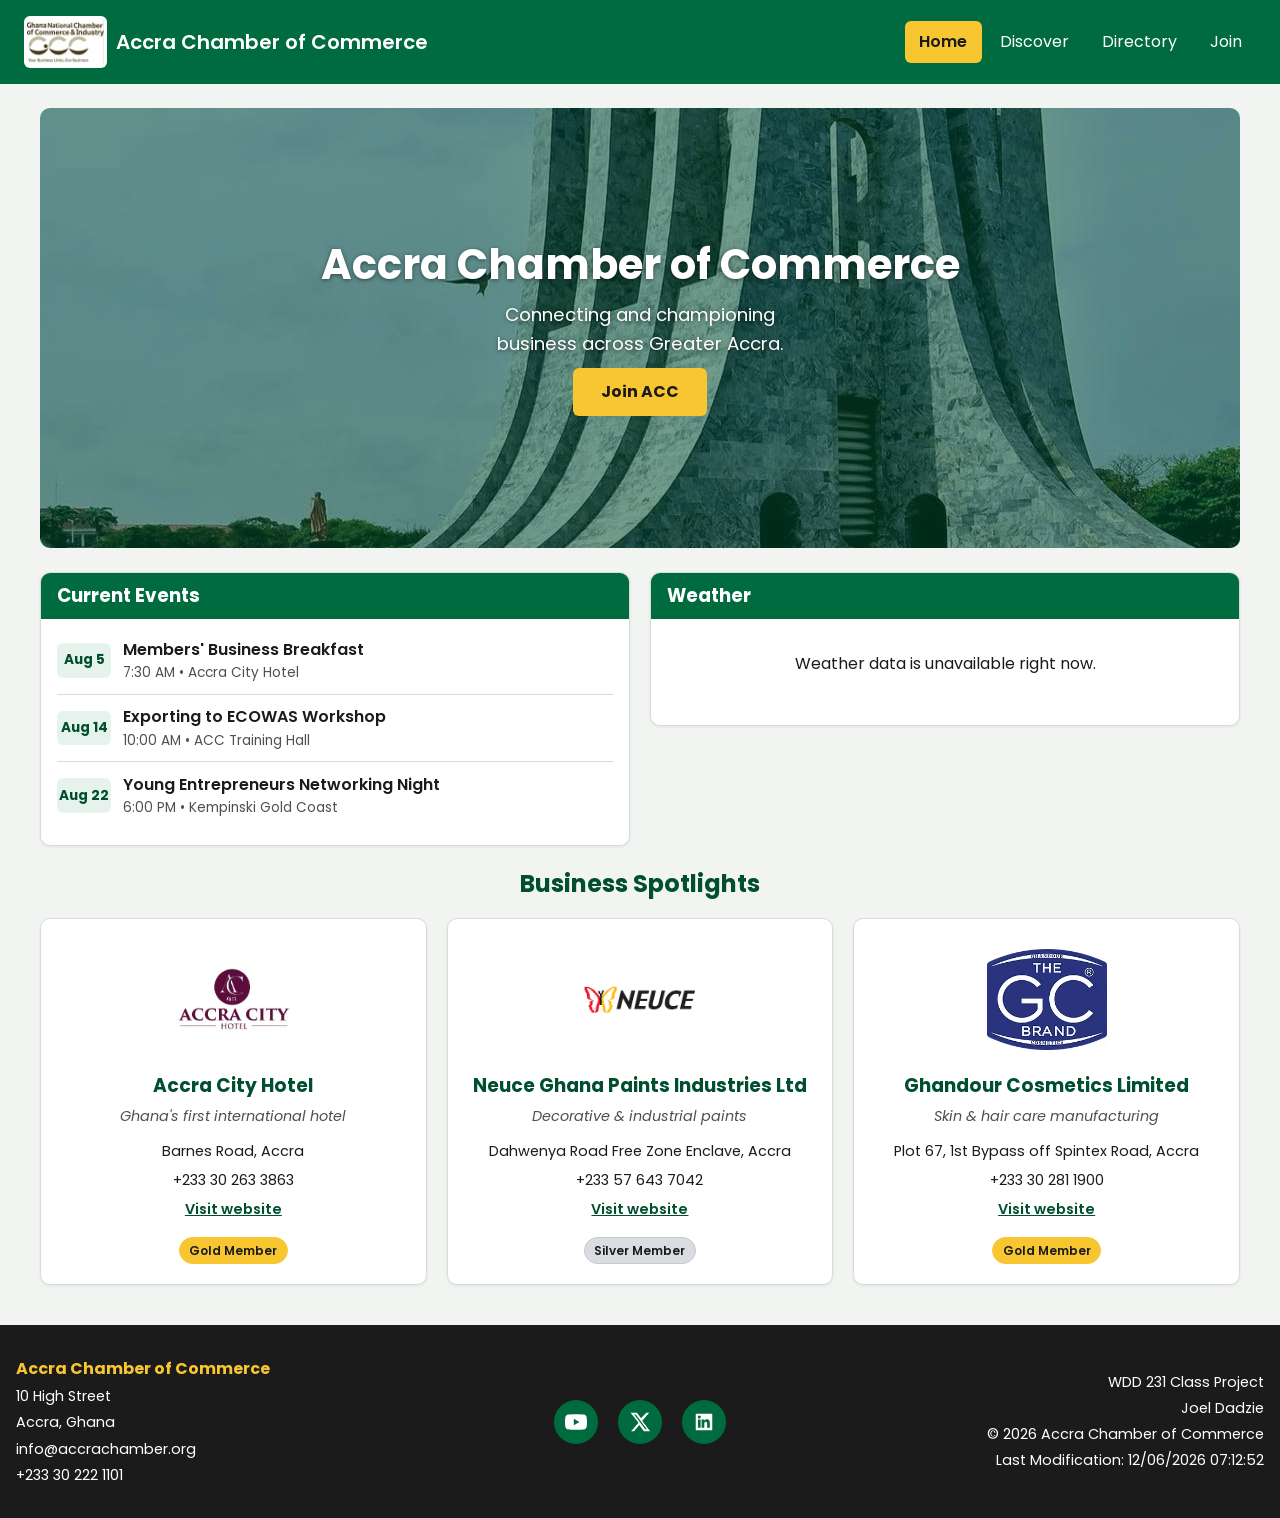
==== chamber/index.html @ aada2585 "homepage design" ====
<!DOCTYPE html>
<html lang="en">

<head>
  <meta charset="UTF-8">
  <meta name="viewport" content="width=device-width, initial-scale=1.0">
  <title>Home | Accra Chamber of Commerce</title>
  <meta name="description"
    content="The Accra Chamber of Commerce connects and champions businesses across Greater Accra, Ghana. Join for networking, events, advocacy, and growth.">
  <meta name="author" content="Joel Dadzie">

  <link rel="icon" href="images/favicon.ico" sizes="any">
  <link rel="icon" type="image/png" href="images/favicon.png">

  <meta property="og:title" content="Home | Accra Chamber of Commerce">
  <meta property="og:description"
    content="Connecting and championing businesses across Greater Accra, Ghana.">
  <meta property="og:type" content="website">
  <meta property="og:image" content="https://humminggbird.github.io/wdd231/chamber/images/og-image.png">
  <meta property="og:image:width" content="1200">
  <meta property="og:image:height" content="630">
  <meta property="og:image:alt" content="Accra Chamber of Commerce">
  <meta property="og:url" content="https://humminggbird.github.io/wdd231/chamber/index.html">

  <link rel="preconnect" href="https://fonts.googleapis.com">
  <link rel="preconnect" href="https://fonts.gstatic.com" crossorigin>
  <link href="https://fonts.googleapis.com/css2?family=Poppins:wght@400;500;600;700&display=swap" rel="stylesheet">

  <link rel="stylesheet" href="styles/normalize.css">
  <link rel="stylesheet" href="styles/small.css">
  <link rel="stylesheet" href="styles/larger.css">

  <script src="scripts/home.js" defer></script>
</head>

<body>
  <header class="site-header">
    <div class="brand">
      <img src="images/favicon.png" alt="Accra Chamber of Commerce logo" class="logo" width="160" height="96">
      <span class="brand-name">Accra Chamber of Commerce</span>
    </div>
    <button id="menu-button" class="menu-button" aria-label="Toggle navigation menu" aria-expanded="false"
      aria-controls="primary-nav"></button>
    <nav id="primary-nav" class="primary-nav" aria-label="Primary">
      <ul>
        <li><a href="index.html" class="current" aria-current="page">Home</a></li>
        <li><a href="#">Discover</a></li>
        <li><a href="directory.html">Directory</a></li>
        <li><a href="#">Join</a></li>
      </ul>
    </nav>
  </header>

  <main>
    <section class="hero">
      <img src="images/accra-hero.jpg"
        alt="Independence Square in Accra, Ghana, lined with national flags and the Independence Arch"
        class="hero-img" width="1200" height="799">
      <div class="hero-overlay">
        <h1>Accra Chamber of Commerce</h1>
        <p>Connecting and championing business across Greater Accra.</p>
        <a href="#" class="cta-button">Join ACC</a>
      </div>
    </section>

    <div class="home-sections">
      <section class="events card-block">
        <h2>Current Events</h2>
        <ul class="event-list">
          <li>
            <span class="event-date">Aug 5</span>
            <div>
              <p class="event-title">Members' Business Breakfast</p>
              <p class="event-meta">7:30 AM &bull; Accra City Hotel</p>
            </div>
          </li>
          <li>
            <span class="event-date">Aug 14</span>
            <div>
              <p class="event-title">Exporting to ECOWAS Workshop</p>
              <p class="event-meta">10:00 AM &bull; ACC Training Hall</p>
            </div>
          </li>
          <li>
            <span class="event-date">Aug 22</span>
            <div>
              <p class="event-title">Young Entrepreneurs Networking Night</p>
              <p class="event-meta">6:00 PM &bull; Kempinski Gold Coast</p>
            </div>
          </li>
        </ul>
      </section>

      <section class="weather card-block">
        <h2>Weather</h2>
        <div id="current-weather" class="current-weather">
          <p>Loading current conditions&hellip;</p>
        </div>
        <div id="forecast" class="forecast"></div>
      </section>
    </div>

    <section class="spotlights">
      <h2>Business Spotlights</h2>
      <div id="spotlight-cards" class="spotlight-cards"></div>
    </section>
  </main>

  <footer class="site-footer">
    <div class="footer-contact">
      <p class="footer-title">Accra Chamber of Commerce</p>
      <p>10 High Street</p>
      <p>Accra, Ghana</p>
      <p>info@accrachamber.org</p>
      <p>+233 30 222 1101</p>
    </div>

    <div class="footer-social">
      <a href="https://www.youtube.com/@accrachamberofcommerce5099" aria-label="Chamber on YouTube" target="_blank"
        rel="noopener">
        <img src="images/youtube.svg" alt="YouTube" width="34" height="34">
      </a>
      <a href="https://x.com/GhanaChamber" aria-label="Chamber on X" target="_blank" rel="noopener">
        <img src="images/twitter.svg" alt="X" width="34" height="34">
      </a>
      <a href="https://www.linkedin.com/company/ghana-national-chamber-of-commerce-and-industry/?originalSubdomain=gh"
        aria-label="Chamber on LinkedIn" target="_blank" rel="noopener">
        <img src="images/linkedin.svg" alt="LinkedIn" width="34" height="34">
      </a>
    </div>

    <div class="footer-dev">
      <p>WDD 231 Class Project</p>
      <p>Joel Dadzie</p>
      <p>&copy; <span id="currentyear"></span> Accra Chamber of Commerce</p>
      <p id="lastModified">Last Modification: </p>
    </div>
  </footer>
</body>

</html>
---- chamber/styles/small.css ----
:root {
  --green: #006b3f;
  --green-dark: #004f2e;
  --gold: #f8c630;
  --ink: #1b1b1b;
  --paper: #ffffff;
  --surface: #f2f4f2;
  --muted: #4c514c;
  --border: #d7ddd7;

  --font: "Poppins", system-ui, sans-serif;
}

* {
  box-sizing: border-box;
}

body {
  margin: 0;
  font-family: var(--font);
  color: var(--ink);
  background-color: var(--surface);
  line-height: 1.6;
}

h1,
h2 {
  line-height: 1.2;
}

img {
  max-width: 100%;
  height: auto;
  display: block;
}

.site-header {
  display: grid;
  grid-template-columns: 1fr auto;
  align-items: center;
  gap: 0.5rem;
  padding: 0.75rem 1rem;
  background-color: var(--green);
  color: var(--paper);
}

.brand {
  display: flex;
  align-items: center;
  gap: 0.6rem;
}

.logo {
  width: auto;
  height: 52px;
  padding: 3px;
  background-color: var(--paper);
  border-radius: 6px;
}

.brand-name {
  font-weight: 600;
  font-size: 1.05rem;
}

.menu-button {
  min-width: 44px;
  min-height: 44px;
  font-size: 1.6rem;
  line-height: 1;
  color: var(--paper);
  background: transparent;
  border: 0;
  cursor: pointer;
}

.menu-button::before {
  content: "\2630";
}

.menu-button.open::before {
  content: "\00D7";
}

.primary-nav {
  grid-column: 1 / -1;
}

.primary-nav ul {
  list-style: none;
  margin: 0;
  padding: 0;
  display: none;
}

.primary-nav ul.show {
  display: block;
}

.primary-nav a {
  display: block;
  min-height: 44px;
  padding: 0.75rem 0.5rem;
  color: var(--paper);
  text-decoration: none;
  border-top: 1px solid rgba(255, 255, 255, 0.15);
}

.primary-nav a:hover,
.primary-nav a:focus {
  background-color: var(--green-dark);
}

.primary-nav a.current {
  background-color: var(--gold);
  color: var(--ink);
  font-weight: 600;
}

main {
  width: min(100% - 2rem, 1200px);
  margin: 1.5rem auto;
}

main h1 {
  color: var(--green-dark);
  margin-top: 0;
  text-align: center;
}

.view-toggle {
  display: flex;
  justify-content: center;
  gap: 0.5rem;
  margin-bottom: 1.5rem;
}

.toggle {
  min-width: 72px;
  min-height: 44px;
  padding: 0.5rem 1rem;
  font-weight: 600;
  color: var(--ink);
  background-color: var(--paper);
  border: 1px solid var(--border);
  border-radius: 6px;
  cursor: pointer;
}

.toggle:hover,
.toggle:focus {
  border-color: var(--green);
}

.toggle.active {
  background-color: var(--green);
  color: var(--paper);
  border-color: var(--green);
}

.directory {
  display: grid;
  gap: 1.25rem;
}

.member {
  background-color: var(--paper);
  border: 1px solid var(--border);
  border-radius: 10px;
  overflow: hidden;
  box-shadow: 0 1px 3px rgba(0, 0, 0, 0.08);
}

.member h2 {
  margin: 0;
  padding: 0.75rem 1rem 0.25rem;
  font-size: 1.15rem;
  color: var(--green-dark);
}

.member .tagline {
  margin: 0;
  padding: 0 1rem 0.5rem;
  font-style: italic;
  color: var(--muted);
}

.member img {
  width: 120px;
  height: 120px;
  object-fit: contain;
  border-radius: 8px;
}

.member .info {
  padding: 0 1rem 1rem;
}

.member .info p {
  margin: 0.3rem 0;
}

.member a {
  color: var(--green-dark);
  font-weight: 600;
}

.badge {
  display: inline-block;
  margin: 0 1rem 0.75rem;
  padding: 0.2rem 0.6rem;
  font-size: 0.75rem;
  font-weight: 600;
  border-radius: 999px;
  color: var(--ink);
  background-color: var(--surface);
  border: 1px solid var(--border);
}

.badge.basic {
  background-color: #d6efdf;
  border-color: #8ccfa6;
}

.badge.gold {
  background-color: var(--gold);
  border-color: var(--gold);
}

.badge.silver {
  background-color: #d9dde1;
  border-color: #c3c9cf;
}

.directory.grid .member .badge {
  margin-top: 0.85rem;
}

.directory.grid .member .tagline {
  padding-bottom: 0.75rem;
  margin-bottom: 0.75rem;
  border-bottom: 1px solid var(--border);
}

.directory.grid .member .card-body {
  display: flex;
  gap: 1rem;
  align-items: flex-start;
  padding: 0 1rem;
}

.directory.list {
  gap: 0;
  border: 1px solid var(--border);
  border-radius: 10px;
  overflow: hidden;
  background-color: var(--paper);
}

.directory.list .member {
  border: 0;
  border-bottom: 1px solid var(--border);
  border-radius: 0;
  box-shadow: none;
  padding: 0.75rem 1rem;
}

.directory.list .member:nth-child(even) {
  background-color: var(--surface);
}

.directory.list .member:last-child {
  border-bottom: 0;
}

.directory.list .member img,
.directory.list .member .tagline {
  display: none;
}

.directory.list .member .card-body {
  display: block;
  padding: 0;
}

.directory.list .member h2 {
  padding: 0 0 0.25rem;
  font-size: 1.05rem;
}

.directory.list .member .info {
  padding: 0;
  font-size: 0.9rem;
}

.directory.list .member .info p {
  margin: 0.15rem 0;
}

.directory.list .member .badge {
  margin: 0.5rem 0 0;
}

.site-footer {
  display: grid;
  gap: 1.25rem;
  background-color: var(--ink);
  color: var(--paper);
  padding: 1.75rem 1rem;
  margin-top: 2.5rem;
  text-align: center;
}

.site-footer p {
  margin: 0.2rem 0;
  font-size: 0.9rem;
}

.site-footer .footer-title {
  font-weight: 700;
  font-size: 1rem;
  color: var(--gold);
}

.footer-social {
  display: flex;
  justify-content: center;
  gap: 1.25rem;
}

.footer-social a {
  display: inline-flex;
  min-width: 44px;
  min-height: 44px;
  align-items: center;
  justify-content: center;
  background-color: var(--green);
  border-radius: 50%;
}

.footer-social img {
  width: 22px;
  height: 22px;
}

.hero {
  position: relative;
  margin-bottom: 1.5rem;
  border-radius: 10px;
  overflow: hidden;
}

.hero-img {
  width: 100%;
  height: 360px;
  object-fit: cover;
  display: block;
}

.hero-overlay {
  position: absolute;
  inset: 0;
  display: flex;
  flex-direction: column;
  justify-content: center;
  align-items: center;
  gap: 0.6rem;
  padding: 1rem;
  text-align: center;
  color: var(--paper);
  background-color: rgba(0, 79, 46, 0.55);
}

.hero-overlay h1 {
  margin: 0;
  color: var(--paper);
  font-size: 1.6rem;
  text-shadow: 0 1px 4px rgba(0, 0, 0, 0.5);
}

.hero-overlay p {
  margin: 0;
  max-width: 32ch;
  font-size: 0.95rem;
  text-shadow: 0 1px 4px rgba(0, 0, 0, 0.5);
}

.cta-button {
  display: inline-block;
  padding: 0.7rem 1.75rem;
  font-weight: 700;
  color: var(--ink);
  background-color: var(--gold);
  border-radius: 6px;
  text-decoration: none;
}

.cta-button:hover,
.cta-button:focus {
  background-color: #ffd94d;
}

.home-sections {
  display: grid;
  gap: 1.25rem;
  margin-bottom: 1.5rem;
}

.card-block {
  background-color: var(--paper);
  border: 1px solid var(--border);
  border-radius: 10px;
  box-shadow: 0 1px 3px rgba(0, 0, 0, 0.08);
  overflow: hidden;
}

.card-block h2 {
  margin: 0;
  padding: 0.75rem 1rem;
  font-size: 1.15rem;
  color: var(--paper);
  background-color: var(--green);
}

.event-list {
  list-style: none;
  margin: 0;
  padding: 0.5rem 1rem 1rem;
}

.event-list li {
  display: flex;
  gap: 0.75rem;
  align-items: center;
  padding: 0.6rem 0;
  border-bottom: 1px solid var(--border);
}

.event-list li:last-child {
  border-bottom: 0;
}

.event-date {
  flex: none;
  width: 54px;
  padding: 0.4rem 0;
  text-align: center;
  font-weight: 700;
  font-size: 0.85rem;
  color: var(--green-dark);
  background-color: #e6f2ec;
  border-radius: 6px;
}

.event-title {
  margin: 0;
  font-weight: 600;
}

.event-meta {
  margin: 0;
  font-size: 0.85rem;
  color: var(--muted);
}

.current-weather {
  display: flex;
  flex-direction: column;
  align-items: center;
  padding: 1rem;
  text-align: center;
}

.current-weather .temp {
  margin: 0;
  font-size: 2rem;
  font-weight: 700;
  color: var(--green-dark);
}

.current-weather .description {
  margin: 0.25rem 0 0;
  text-transform: capitalize;
  color: var(--muted);
}

.weather-icon {
  width: 70px;
  height: 70px;
}

.forecast {
  display: flex;
  justify-content: space-around;
  gap: 0.5rem;
  padding: 0 1rem 1rem;
}

.forecast-day {
  flex: 1;
  padding: 0.6rem 0;
  text-align: center;
  background-color: var(--surface);
  border: 1px solid var(--border);
  border-radius: 8px;
}

.forecast-label {
  margin: 0;
  font-weight: 600;
}

.forecast-temp {
  margin: 0.2rem 0 0;
  color: var(--green-dark);
  font-weight: 700;
}

.spotlights h2 {
  color: var(--green-dark);
  text-align: center;
}

.spotlight-cards {
  display: grid;
  gap: 1.25rem;
}

.spotlight {
  display: flex;
  flex-direction: column;
  align-items: center;
  text-align: center;
  padding: 1.25rem;
  background-color: var(--paper);
  border: 1px solid var(--border);
  border-radius: 10px;
  box-shadow: 0 1px 3px rgba(0, 0, 0, 0.08);
}

.spotlight img {
  width: 120px;
  height: 120px;
  object-fit: contain;
  margin-bottom: 0.5rem;
}

.spotlight h3 {
  margin: 0.25rem 0;
  color: var(--green-dark);
}

.spotlight .tagline {
  margin: 0 0 0.5rem;
  font-style: italic;
  color: var(--muted);
}

.spotlight p {
  margin: 0.2rem 0;
  font-size: 0.9rem;
}

.spotlight a {
  color: var(--green-dark);
  font-weight: 600;
}

.spotlight .badge {
  margin: 0.75rem 0 0;
}
---- chamber/styles/larger.css ----
@media (min-width: 640px) {
  .site-header {
    grid-template-columns: 1fr auto;
    padding: 1rem 1.5rem;
  }

  .brand-name {
    font-size: 1.25rem;
  }

  .menu-button {
    display: none;
  }

  .primary-nav {
    grid-column: 2 / 3;
  }

  .primary-nav ul {
    display: flex;
    flex-direction: row;
    gap: 0.25rem;
  }

  .primary-nav a {
    min-height: auto;
    padding: 0.5rem 0.9rem;
    border-top: 0;
    border-radius: 6px;
  }

  .directory.grid {
    grid-template-columns: repeat(auto-fill, minmax(280px, 1fr));
  }

  .directory.list .member {
    display: grid;
    grid-template-columns: 1.4fr 2fr 1.1fr 1.1fr 150px;
    align-items: center;
    gap: 1rem;
  }

  .directory.list .member .card-body,
  .directory.list .member .info {
    display: contents;
  }

  .directory.list .member h2 {
    padding: 0;
    font-size: 1rem;
  }

  .directory.list .member .info p {
    margin: 0;
  }

  .directory.list .member .badge {
    margin: 0;
    justify-self: start;
  }
}

@media (min-width: 640px) {
  .hero-img {
    height: 440px;
  }

  .hero-overlay h1 {
    font-size: 2.6rem;
  }

  .hero-overlay p {
    font-size: 1.15rem;
  }

  .home-sections {
    grid-template-columns: 1fr 1fr;
    align-items: start;
  }

  .spotlight-cards {
    grid-template-columns: repeat(auto-fit, minmax(240px, 1fr));
  }
}

@media (min-width: 900px) {
  .directory.grid {
    grid-template-columns: repeat(3, 1fr);
  }

  .site-footer {
    grid-template-columns: 1fr auto 1fr;
    align-items: center;
    text-align: left;
    gap: 2rem;
  }

  .footer-dev {
    text-align: right;
  }
}
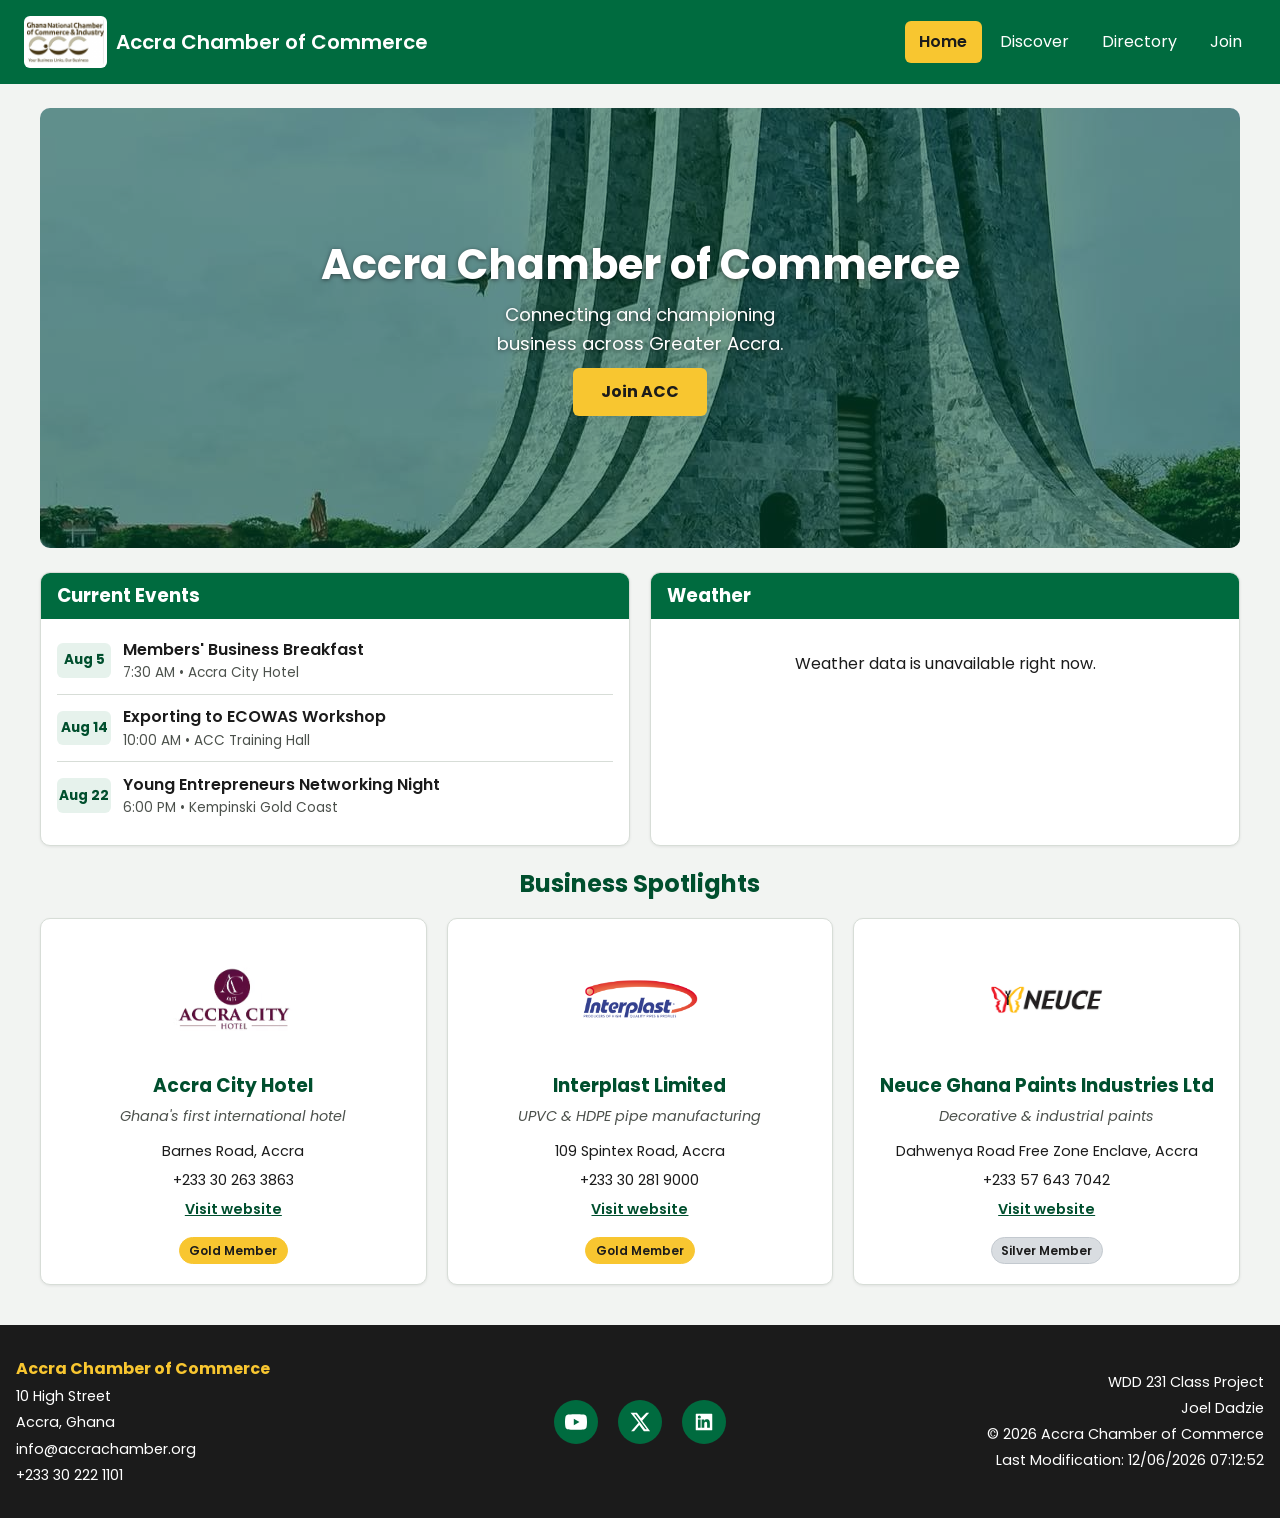
==== commit bf9ff4ae: "The join page" ====
--- a/chamber/index.html
+++ b/chamber/index.html
@@ -13,8 +13,7 @@
   <link rel="icon" type="image/png" href="images/favicon.png">
 
   <meta property="og:title" content="Home | Accra Chamber of Commerce">
-  <meta property="og:description"
-    content="Connecting and championing businesses across Greater Accra, Ghana.">
+  <meta property="og:description" content="Connecting and championing businesses across Greater Accra, Ghana.">
   <meta property="og:type" content="website">
   <meta property="og:image" content="https://humminggbird.github.io/wdd231/chamber/images/og-image.png">
   <meta property="og:image:width" content="1200">
@@ -46,7 +45,7 @@
         <li><a href="index.html" class="current" aria-current="page">Home</a></li>
         <li><a href="#">Discover</a></li>
         <li><a href="directory.html">Directory</a></li>
-        <li><a href="#">Join</a></li>
+        <li><a href="join.html">Join</a></li>
       </ul>
     </nav>
   </header>
@@ -54,12 +53,12 @@
   <main>
     <section class="hero">
       <img src="images/accra-hero.jpg"
-        alt="Independence Square in Accra, Ghana, lined with national flags and the Independence Arch"
-        class="hero-img" width="1200" height="799">
+        alt="Independence Square in Accra, Ghana, lined with national flags and the Independence Arch" class="hero-img"
+        width="1200" height="799">
       <div class="hero-overlay">
         <h1>Accra Chamber of Commerce</h1>
         <p>Connecting and championing business across Greater Accra.</p>
-        <a href="#" class="cta-button">Join ACC</a>
+        <a href="join.html" class="cta-button">Join ACC</a>
       </div>
     </section>
 
@@ -138,4 +137,4 @@
   </footer>
 </body>
 
-</html>
+</html>
--- a/chamber/styles/small.css
+++ b/chamber/styles/small.css
@@ -568,4 +568,232 @@
 
 .spotlight .badge {
   margin: 0.75rem 0 0;
+}
+
+.join-grid {
+  display: grid;
+  gap: 1.5rem;
+}
+
+.form-card {
+  background-color: var(--paper);
+  border: 1px solid var(--border);
+  border-radius: 10px;
+  box-shadow: 0 1px 3px rgba(0, 0, 0, 0.08);
+  overflow: hidden;
+}
+
+.form-card h2 {
+  margin: 0;
+  padding: 0.75rem 1rem;
+  font-size: 1.15rem;
+  color: var(--paper);
+  background-color: var(--green);
+}
+
+.join-form {
+  display: flex;
+  flex-direction: column;
+  gap: 1rem;
+  padding: 1.25rem 1rem;
+}
+
+.join-form label {
+  display: flex;
+  flex-direction: column;
+  gap: 0.3rem;
+  font-weight: 600;
+}
+
+.join-form input,
+.join-form select,
+.join-form textarea {
+  padding: 0.6rem;
+  font-weight: 400;
+  color: var(--ink);
+  background-color: var(--paper);
+  border: 1px solid var(--border);
+  border-radius: 6px;
+}
+
+.join-form input:focus,
+.join-form select:focus,
+.join-form textarea:focus {
+  outline: 2px solid var(--green);
+  outline-offset: 1px;
+}
+
+.join-form input:required:valid {
+  border-color: var(--green);
+}
+
+.join-form input:required:invalid:not(:placeholder-shown) {
+  border-color: var(--red);
+}
+
+.submit-button {
+  padding: 0.8rem;
+  font-weight: 700;
+  font-size: 1rem;
+  color: var(--paper);
+  background-color: var(--green);
+  border: 0;
+  border-radius: 6px;
+  cursor: pointer;
+}
+
+.submit-button:hover,
+.submit-button:focus {
+  background-color: var(--green-dark);
+}
+
+.levels-heading {
+  color: var(--green-dark);
+  text-align: center;
+}
+
+.level-card {
+  margin-bottom: 1rem;
+  padding: 1.25rem 1rem;
+  text-align: center;
+  background-color: var(--paper);
+  border: 1px solid var(--border);
+  border-left: 6px solid var(--green);
+  border-radius: 10px;
+  box-shadow: 0 1px 3px rgba(0, 0, 0, 0.08);
+  opacity: 0;
+  animation: card-in 0.6s ease forwards;
+}
+
+.np-card {
+  animation-delay: 0.1s;
+}
+
+.bronze-card {
+  border-left-color: #a97142;
+  animation-delay: 0.25s;
+}
+
+.silver-card {
+  border-left-color: #9aa2ab;
+  animation-delay: 0.4s;
+}
+
+.gold-card {
+  border-left-color: var(--gold);
+  animation-delay: 0.55s;
+}
+
+.level-card h3 {
+  margin: 0 0 0.75rem;
+  color: var(--green-dark);
+}
+
+.level-link {
+  padding: 0.5rem 1.25rem;
+  font-weight: 600;
+  color: var(--ink);
+  background-color: var(--gold);
+  border: 0;
+  border-radius: 6px;
+  cursor: pointer;
+}
+
+.level-link:hover,
+.level-link:focus {
+  background-color: #ffd94d;
+}
+
+@keyframes card-in {
+  from {
+    opacity: 0;
+    transform: translateY(20px);
+  }
+
+  to {
+    opacity: 1;
+    transform: translateY(0);
+  }
+}
+
+@media (prefers-reduced-motion: reduce) {
+  .level-card {
+    opacity: 1;
+    animation: none;
+  }
+}
+
+.level-dialog {
+  position: relative;
+  width: min(90%, 420px);
+  padding: 1.5rem;
+  border: 0;
+  border-top: 6px solid var(--green);
+  border-radius: 10px;
+  color: var(--ink);
+}
+
+.level-dialog::backdrop {
+  background-color: rgba(0, 0, 0, 0.55);
+}
+
+.level-dialog h3 {
+  margin: 0 0 0.25rem;
+  color: var(--green-dark);
+}
+
+.dialog-price {
+  margin: 0 0 0.75rem;
+  font-weight: 700;
+  color: var(--green);
+}
+
+.level-dialog ul {
+  margin: 0;
+  padding-left: 1.25rem;
+}
+
+.level-dialog li {
+  margin-bottom: 0.4rem;
+}
+
+.close-dialog {
+  position: absolute;
+  top: 0.5rem;
+  right: 0.5rem;
+  width: 40px;
+  height: 40px;
+  font-size: 1rem;
+  color: var(--ink);
+  background-color: transparent;
+  border: 0;
+  cursor: pointer;
+}
+
+.thankyou-card {
+  padding: 1.5rem;
+  background-color: var(--paper);
+  border: 1px solid var(--border);
+  border-radius: 10px;
+  box-shadow: 0 1px 3px rgba(0, 0, 0, 0.08);
+}
+
+.thankyou-card h2 {
+  color: var(--green-dark);
+}
+
+.summary {
+  display: grid;
+  grid-template-columns: auto 1fr;
+  gap: 0.5rem 1rem;
+  margin: 1rem 0 1.5rem;
+}
+
+.summary dt {
+  font-weight: 600;
+  color: var(--green-dark);
+}
+
+.summary dd {
+  margin: 0;
 }
--- a/chamber/styles/larger.css
+++ b/chamber/styles/larger.css
@@ -75,11 +75,16 @@
 
   .home-sections {
     grid-template-columns: 1fr 1fr;
-    align-items: start;
+    align-items: stretch;
   }
 
   .spotlight-cards {
     grid-template-columns: repeat(auto-fit, minmax(240px, 1fr));
+  }
+
+  .join-grid {
+    grid-template-columns: 1fr 1fr;
+    align-items: start;
   }
 }
 
@@ -98,4 +103,4 @@
   .footer-dev {
     text-align: right;
   }
-}
+}
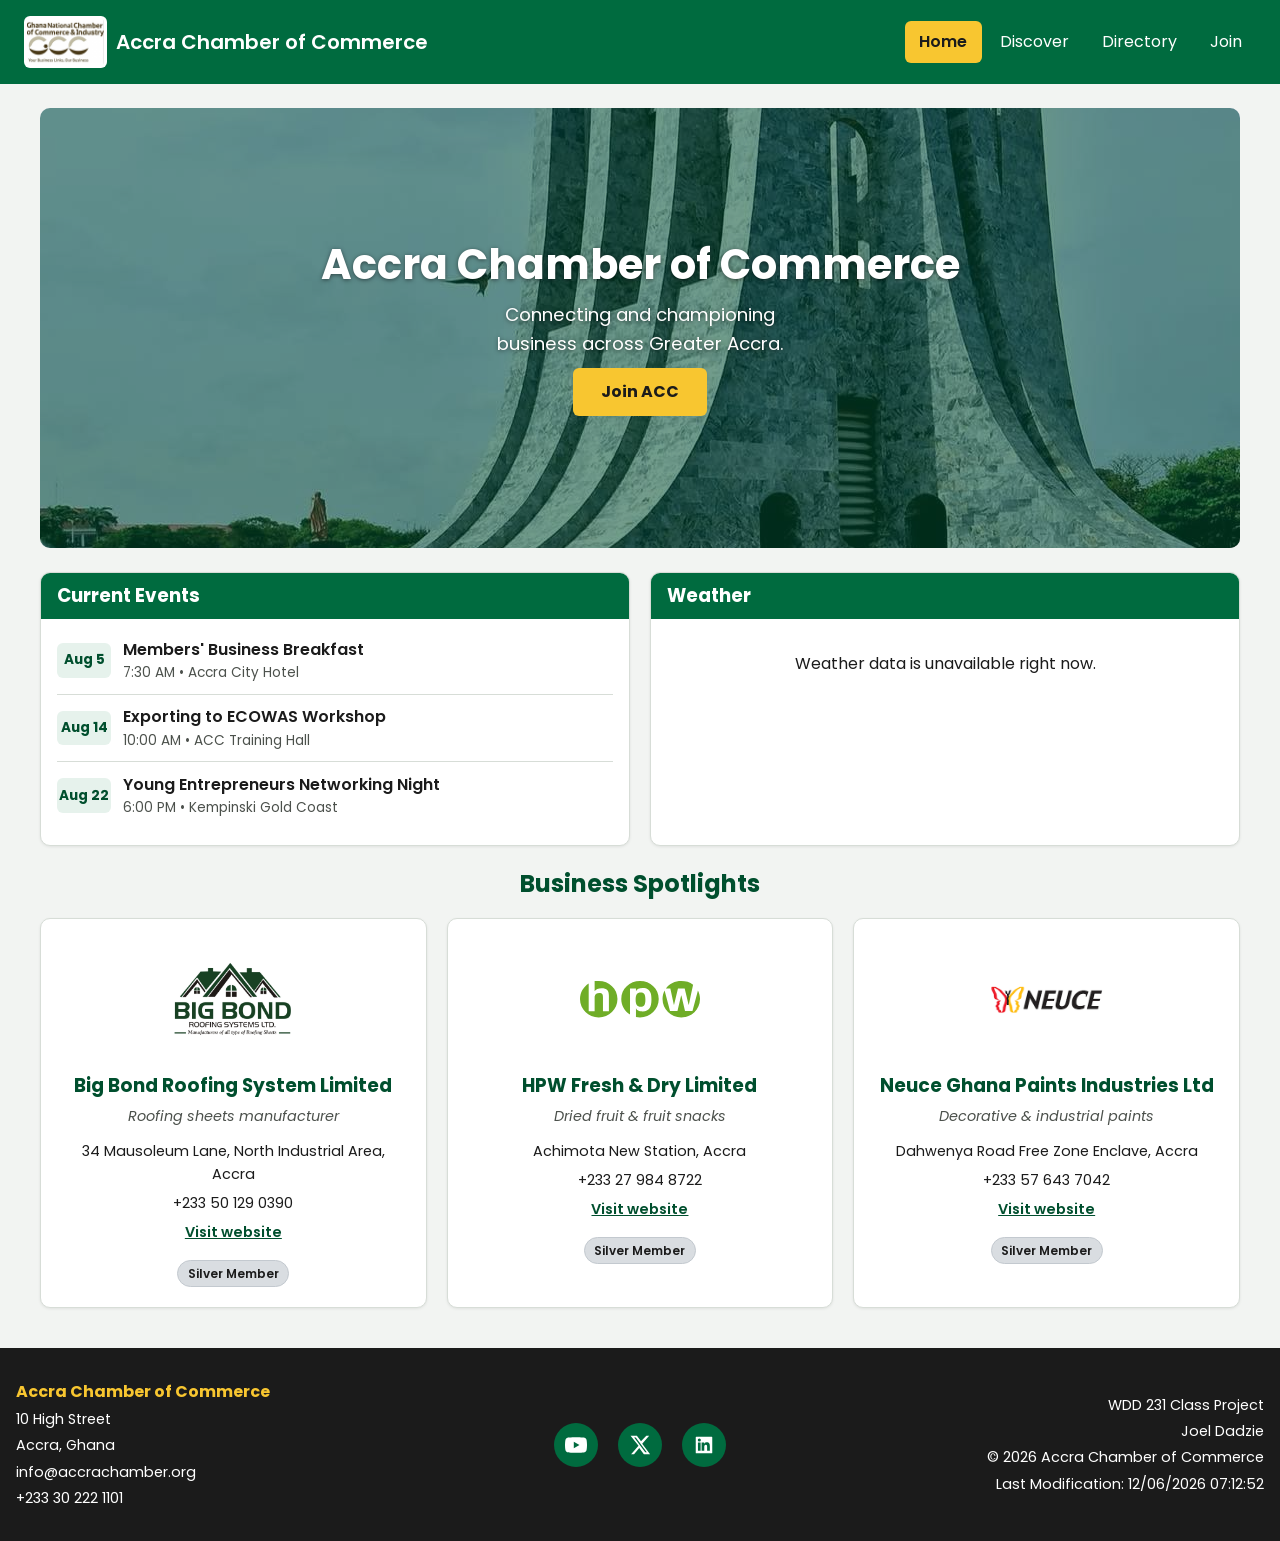
==== commit beaaf75c: "Discover page" ====
--- a/chamber/index.html
+++ b/chamber/index.html
@@ -43,7 +43,7 @@
     <nav id="primary-nav" class="primary-nav" aria-label="Primary">
       <ul>
         <li><a href="index.html" class="current" aria-current="page">Home</a></li>
-        <li><a href="#">Discover</a></li>
+        <li><a href="discover.html">Discover</a></li>
         <li><a href="directory.html">Directory</a></li>
         <li><a href="join.html">Join</a></li>
       </ul>
--- a/chamber/styles/small.css
+++ b/chamber/styles/small.css
@@ -796,4 +796,135 @@
 
 .summary dd {
   margin: 0;
+}
+
+.discover-layout {
+  display: grid;
+  gap: 1.25rem;
+}
+
+.visitor-message {
+  padding: 0.9rem 1rem;
+  background-color: #e6f2ec;
+  border-left: 6px solid var(--green);
+  border-radius: 8px;
+}
+
+.visitor-message p {
+  margin: 0;
+  font-weight: 600;
+  color: var(--green-dark);
+}
+
+.visit-elapsed {
+  margin-top: 0.25rem;
+  font-weight: 400;
+  font-size: 0.85rem;
+  color: var(--muted);
+}
+
+.gallery {
+  display: grid;
+  gap: 1.25rem;
+  grid-template-columns: 1fr;
+  grid-template-areas:
+    "c1"
+    "c2"
+    "c3"
+    "c4"
+    "c5"
+    "c6"
+    "c7"
+    "c8";
+}
+
+.place-card {
+  display: flex;
+  flex-direction: column;
+  background-color: var(--paper);
+  border: 1px solid var(--border);
+  border-radius: 10px;
+  overflow: hidden;
+  box-shadow: 0 1px 3px rgba(0, 0, 0, 0.08);
+}
+
+.place-card:nth-child(1) {
+  grid-area: c1;
+}
+
+.place-card:nth-child(2) {
+  grid-area: c2;
+}
+
+.place-card:nth-child(3) {
+  grid-area: c3;
+}
+
+.place-card:nth-child(4) {
+  grid-area: c4;
+}
+
+.place-card:nth-child(5) {
+  grid-area: c5;
+}
+
+.place-card:nth-child(6) {
+  grid-area: c6;
+}
+
+.place-card:nth-child(7) {
+  grid-area: c7;
+}
+
+.place-card:nth-child(8) {
+  grid-area: c8;
+}
+
+.place-card h2 {
+  margin: 0;
+  padding: 0.75rem 1rem;
+  font-size: 1.1rem;
+  text-align: center;
+  color: var(--paper);
+  background-color: var(--green);
+}
+
+.place-card figure {
+  margin: 0;
+}
+
+.place-card figure img {
+  width: 100%;
+  height: auto;
+  aspect-ratio: 3 / 2;
+  object-fit: cover;
+}
+
+.place-card address {
+  padding: 0.75rem 1rem 0;
+  font-style: normal;
+  font-weight: 600;
+  color: var(--green-dark);
+}
+
+.place-card p {
+  padding: 0.5rem 1rem 1rem;
+  margin: 0;
+  flex: 1;
+}
+
+.learn-more {
+  margin: 0 1rem 1rem;
+  padding: 0.6rem 1.25rem;
+  font-weight: 600;
+  color: var(--ink);
+  background-color: var(--gold);
+  border: 0;
+  border-radius: 6px;
+  cursor: pointer;
+}
+
+.learn-more:hover,
+.learn-more:focus {
+  background-color: #ffd94d;
 }
--- a/chamber/styles/larger.css
+++ b/chamber/styles/larger.css
@@ -88,6 +88,39 @@
   }
 }
 
+@media (min-width: 641px) {
+  .gallery {
+    grid-template-columns: 1fr 1fr;
+    grid-template-areas:
+      "c1 c2"
+      "c3 c4"
+      "c5 c6"
+      "c7 c8";
+  }
+
+  .place-card figure {
+    overflow: hidden;
+  }
+
+  .place-card figure img {
+    transition: transform 0.4s ease, filter 0.4s ease;
+  }
+
+  .place-card figure img:hover {
+    transform: scale(1.08);
+    filter: brightness(1.05) saturate(1.15);
+  }
+}
+
+@media (min-width: 1025px) {
+  .gallery {
+    grid-template-columns: repeat(4, 1fr);
+    grid-template-areas:
+      "c1 c2 c3 c4"
+      "c5 c6 c7 c8";
+  }
+}
+
 @media (min-width: 900px) {
   .directory.grid {
     grid-template-columns: repeat(3, 1fr);
